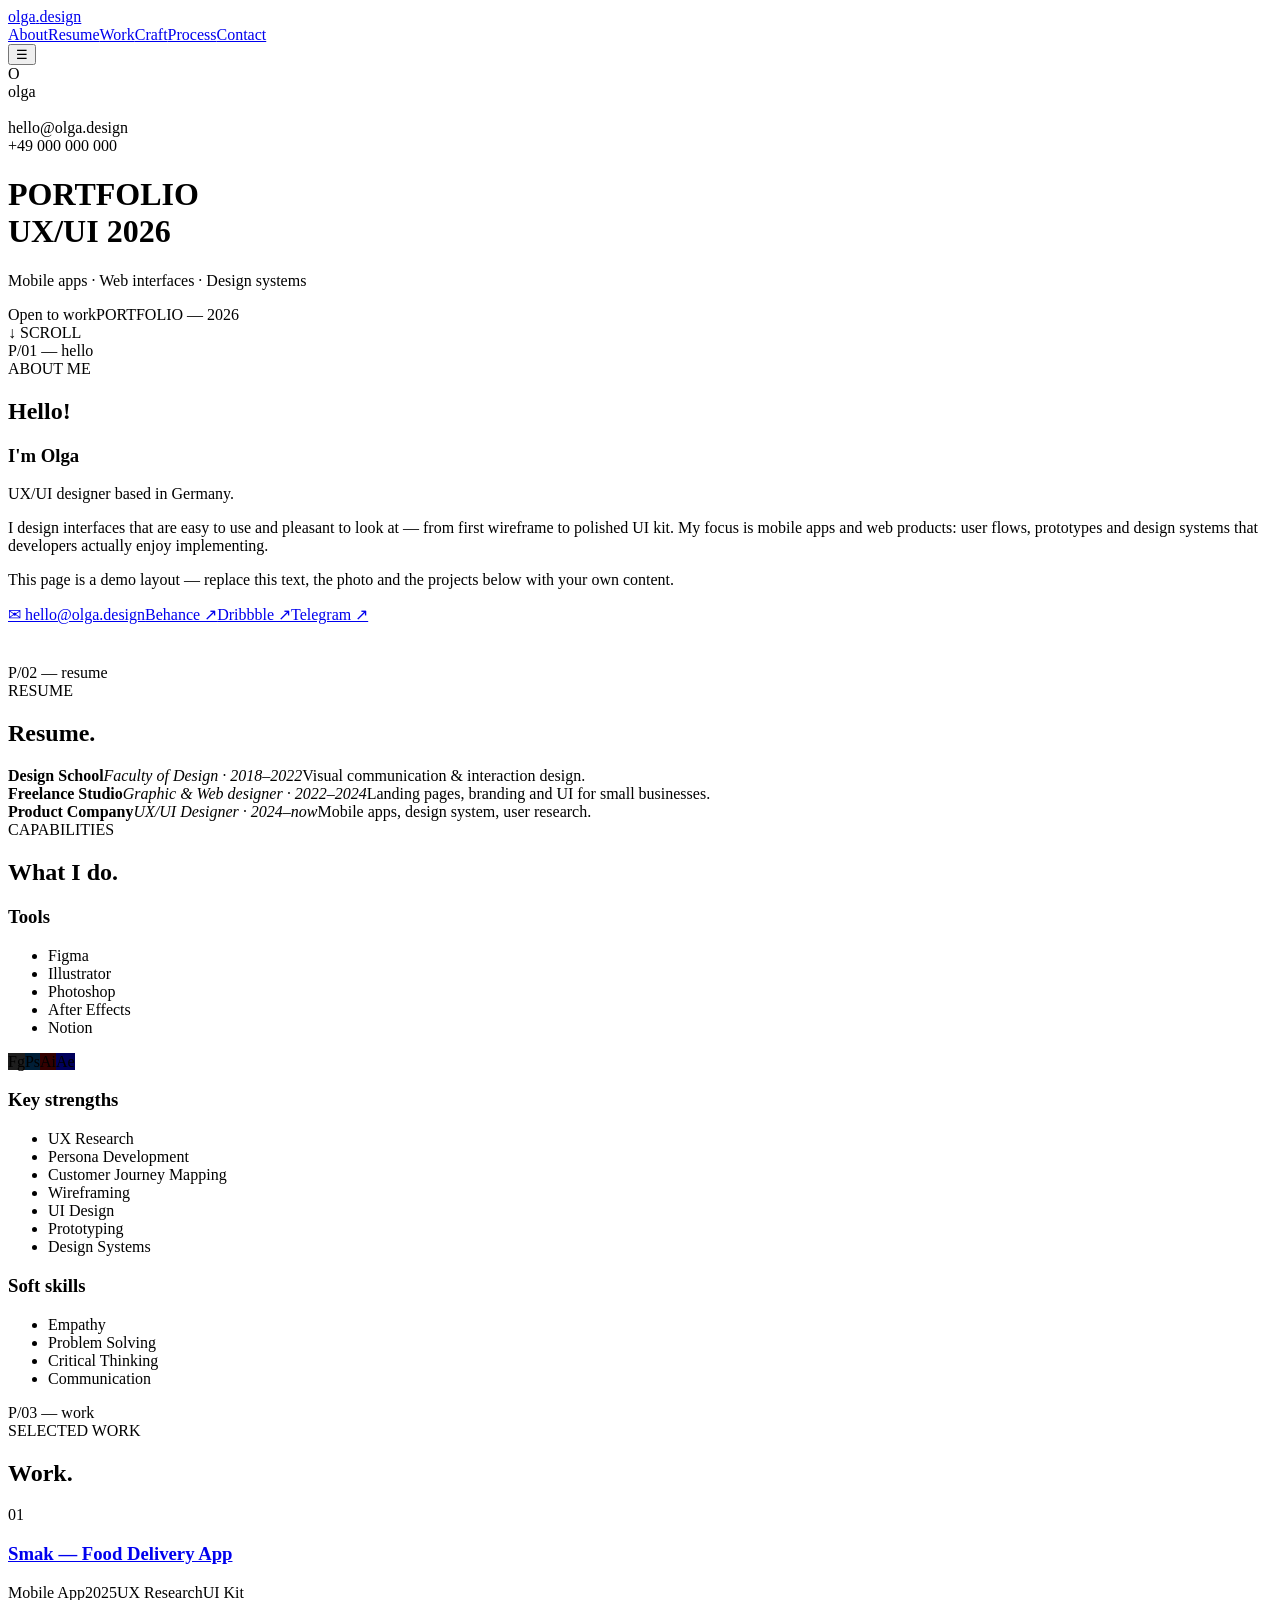
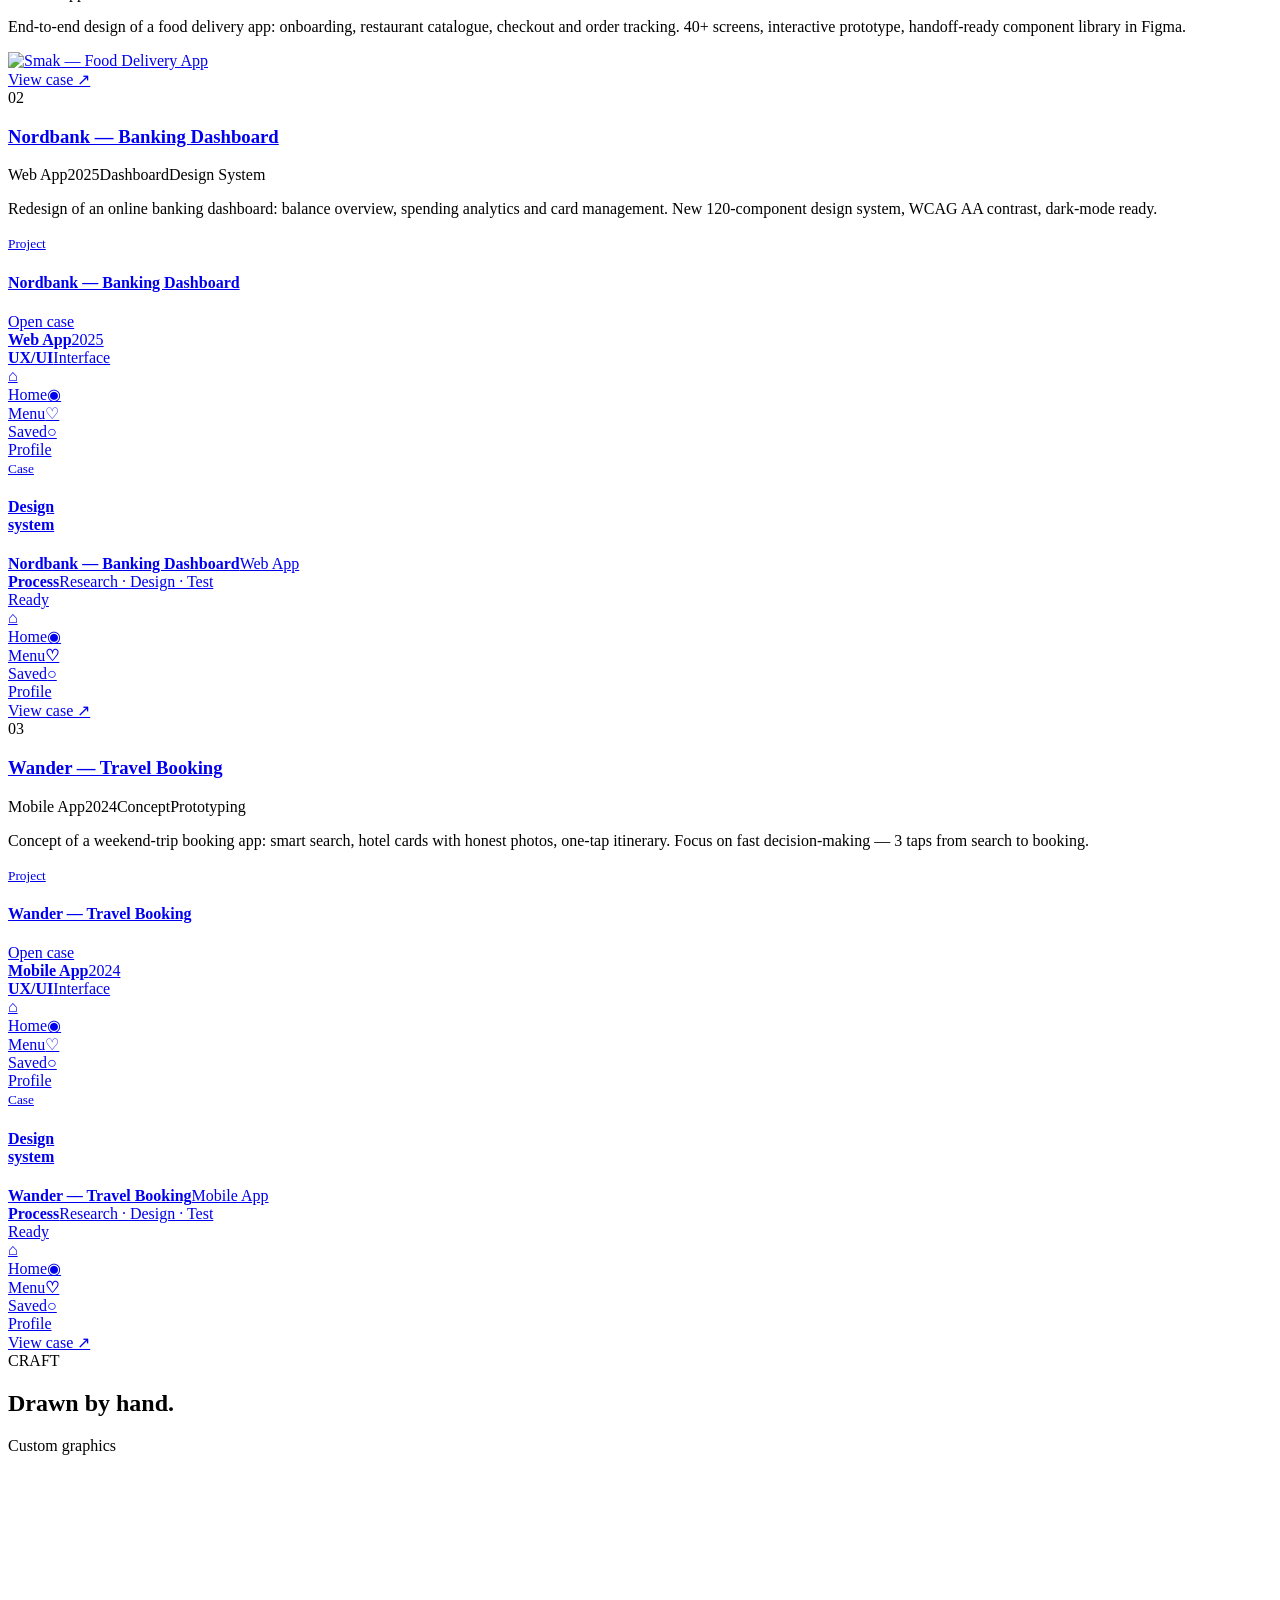
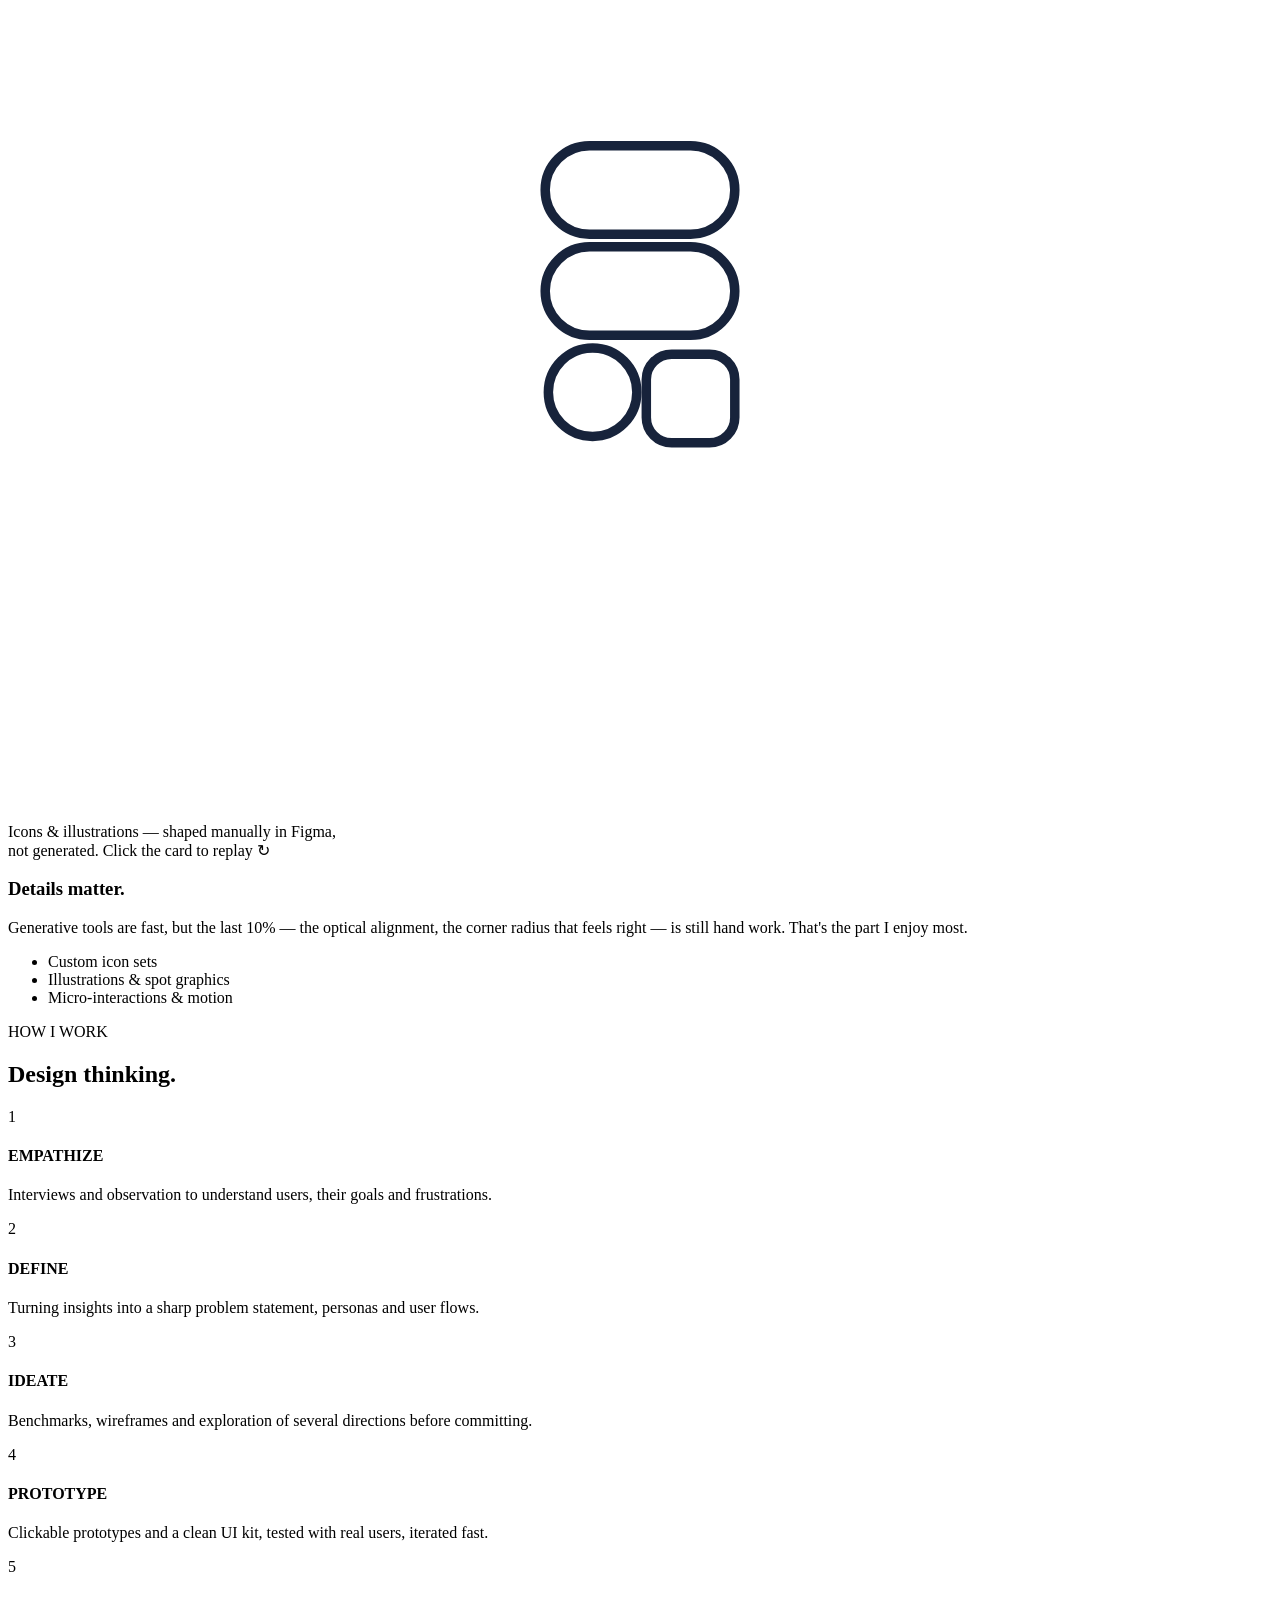
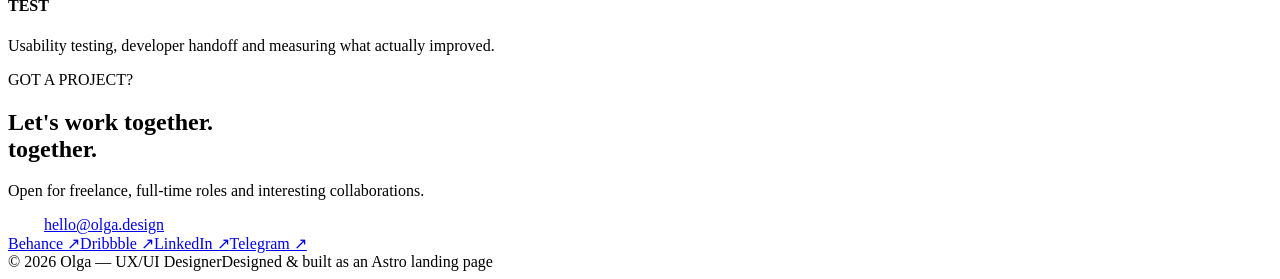
==== index.html @ 17a671c7 "deploy: stasioman/olga-www@df6e07aaca52ad2796e029fdc2f9e7764fb2469f" ====
<!DOCTYPE html><html lang="en"><head><meta charset="utf-8"><meta name="viewport" content="width=device-width, initial-scale=1.0"><meta name="description" content="Portfolio of Olga, UX/UI designer: mobile apps, web interfaces, design systems."><meta name="robots" content="noindex, nofollow"><meta name="generator" content="Astro v7.3.3"><link rel="icon" href="data:,"><link rel="preconnect" href="https://fonts.googleapis.com"><link rel="preconnect" href="https://fonts.gstatic.com" crossorigin><link href="https://fonts.googleapis.com/css2?family=Archivo:wght@500;700;800;900&family=Inter:wght@400;500;600&display=swap" rel="stylesheet"><title>Olga — UX/UI Designer · Portfolio</title><link rel="stylesheet" href="/ouu/_astro/url.ypawLwxb.css"></head><body><nav><div class="wrap"><a class="brand" href="#top">olga<span>.</span>design</a><div class="links" id="navLinks"><a class="nl" href="#hello">About</a><a class="nl" href="#resume">Resume</a><a class="nl" href="#work">Work</a><a class="nl" href="#craft">Craft</a><a class="nl" href="#process">Process</a><a class="nl btn" href="#contact">Contact</a></div><button class="burger" id="burger" aria-label="Menu">☰</button></div></nav><div class="top-stage" style="background-image: linear-gradient(102deg, rgba(9, 9, 13, 0.8) 0%, rgba(9, 9, 13, 0.55) 36%, rgba(9, 9, 13, 0.06) 64%, rgba(9, 9, 13, 0.24) 100%), linear-gradient(180deg, rgba(9, 9, 13, 0.52) 0%, rgba(9, 9, 13, 0) 26%, rgba(9, 9, 13, 0) 58%, rgba(244, 244, 245, 0.92) 96%, var(--bg) 100%), url('/ouu/uploads/Gemini_Generated_Image_52rxer52rxer52rx.jpg'); background-repeat: no-repeat; background-position: 74% 12%; background-size: cover;"><header class="cover" id="top"><div class="cover-top"><div class="who"><div class="avatar">O</div><div>olga<br><small style="color:rgba(255,255,255,.7);font-weight:400">UX/UI Designer</small></div></div><div class="mail">hello@olga.design<br>+49 000 000 000</div></div><h1>PORTFOLIO<br><span class="blue">UX/UI</span> 2026</h1><p class="sub">Mobile apps · Web interfaces · Design systems</p><div class="stage-pills rv"><span class="pill"><span class="dot"></span>Open to work</span><span class="pill dim">PORTFOLIO — 2026</span></div><div class="scroll-hint">↓ SCROLL</div></header><section id="hello"><div class="wrap ghost" data-ghost="Hello!" style="position:relative"><span class="side-tag">P/01 — hello</span><div class="kicker rv">ABOUT ME</div><h2 class="st rv">Hello!</h2><div class="hello-grid"><div class="rv"><h3>I&#39;m Olga</h3><p class="role">UX/UI designer based in Germany.</p><p class="bio">I design interfaces that are easy to use and pleasant to look at — from first wireframe to polished UI kit. My focus is mobile apps and web products: user flows, prototypes and design systems that developers actually enjoy implementing.</p><p class="bio">This page is a demo layout — replace this text, the photo and the projects below with your own content.</p><div class="chips"><a class="chip" href="mailto:hello@olga.design">✉ hello@olga.design</a><a class="chip" href="#" target="_blank" rel="noopener">Behance ↗</a><a class="chip" href="#" target="_blank" rel="noopener">Dribbble ↗</a><a class="chip" href="#" target="_blank" rel="noopener">Telegram ↗</a></div></div></div></div></section></div><section id="resume" style="padding-top:40px"><div class="wrap ghost" data-ghost="Resume." style="position:relative"><span class="side-tag">P/02 — resume</span><div class="kicker rv">RESUME</div><h2 class="st rv">Resume.</h2><div class="timeline rv"><div class="rail"></div><div class="tl-grid"><div class="tl-item"><b>Design School</b><i>Faculty of Design · 2018–2022</i><span>Visual communication &amp; interaction design.</span></div><div class="tl-item"><b>Freelance Studio</b><i>Graphic &amp; Web designer · 2022–2024</i><span>Landing pages, branding and UI for small businesses.</span></div><div class="tl-item"><b>Product Company</b><i>UX/UI Designer · 2024–now</i><span>Mobile apps, design system, user research.</span></div></div></div></div></section><section class="skills" id="skills"><div class="wrap"><div class="kicker rv">CAPABILITIES</div><h2 class="st rv">What I do.</h2><div class="sk-grid"><div class="rv"><h3>Tools</h3><ul class="tools"><li>Figma</li><li>Illustrator</li><li>Photoshop</li><li>After Effects</li><li>Notion</li></ul><div class="badges"><span class="badge" style="background:#1e1e1e">Fg</span><span class="badge" style="background:#001e36">Ps</span><span class="badge" style="background:#330000">Ai</span><span class="badge" style="background:#00005b">Ae</span></div></div><div class="rv"><h3>Key strengths</h3><ul class="ticks"><li>UX Research</li><li>Persona Development</li><li>Customer Journey Mapping</li><li>Wireframing</li><li>UI Design</li><li>Prototyping</li><li>Design Systems</li></ul></div><div class="rv"><h3>Soft skills</h3><ul class="ticks"><li>Empathy</li><li>Problem Solving</li><li>Critical Thinking</li><li>Communication</li></ul></div></div></div></section><section id="work"><div class="wrap ghost" data-ghost="Work." style="position:relative"><span class="side-tag">P/03 — work</span><div class="kicker rv">SELECTED WORK</div><h2 class="st rv">Work.</h2><article class="proj rv"><div class="proj-head"><span class="proj-num">01</span><h3><a class="proj-title-link" href="/ouu/portfolio/smak-food-delivery/">Smak — Food Delivery App</a></h3></div><div class="proj-meta"><span class="tag">Mobile App</span><span class="tag">2025</span><span class="tag">UX Research</span><span class="tag">UI Kit</span></div><p class="desc">End-to-end design of a food delivery app: onboarding, restaurant catalogue, checkout and order tracking. 40+ screens, interactive prototype, handoff-ready component library in Figma.</p><a class="proj-cover" href="/ouu/portfolio/smak-food-delivery/" aria-label="Open case study: Smak — Food Delivery App"><img src="/ouu/uploads/Gemini_Generated_Image_52rxer52rxer52rx.jpg" alt="Smak — Food Delivery App" loading="lazy"></a><div class="proj-cta"><a class="btn blue" href="/ouu/portfolio/smak-food-delivery/">View case ↗</a></div></article><article class="proj rv"><div class="proj-head"><span class="proj-num">02</span><h3><a class="proj-title-link" href="/ouu/portfolio/nordbank-banking-dashboard/">Nordbank — Banking Dashboard</a></h3></div><div class="proj-meta"><span class="tag">Web App</span><span class="tag">2025</span><span class="tag">Dashboard</span><span class="tag">Design System</span></div><p class="desc">Redesign of an online banking dashboard: balance overview, spending analytics and card management. New 120-component design system, WCAG AA contrast, dark-mode ready.</p><a class="shots s2 proj-shots" href="/ouu/portfolio/nordbank-banking-dashboard/" aria-label="Open case study: Nordbank — Banking Dashboard"><div class="phone t-green"><div class="screen"><div class="notch"></div><div class="app-hero"><small>Project</small><h4>Nordbank — Banking Dashboard</h4><div class="pill-btn">Open case</div></div><div class="app-body"><div class="row-cards"><div class="mini-card"><div class="thumb"></div><b>Web App</b><span>2025</span></div><div class="mini-card"><div class="thumb"></div><b>UX/UI</b><span>Interface</span></div></div><div class="dot-sep" style="width:80%"></div><div class="dot-sep" style="width:60%"></div></div><div class="tabbar"><span><b>⌂</b><br>Home</span><span>◉<br>Menu</span><span>♡<br>Saved</span><span>○<br>Profile</span></div></div></div><div class="phone t-green"><div class="screen"><div class="notch"></div><div class="app-hero"><small>Case</small><h4>Design<br>system</h4></div><div class="app-body"><div class="mini-card"><b>Nordbank — Banking Dashboard</b><span>Web App</span></div><div class="mini-card"><b>Process</b><span>Research · Design · Test</span></div><div class="dot-sep" style="width:70%"></div><div class="pill-btn">Ready</div></div><div class="tabbar"><span>⌂<br>Home</span><span>◉<br>Menu</span><span><b>♡</b><br>Saved</span><span>○<br>Profile</span></div></div></div></a><div class="proj-cta"><a class="btn blue" href="/ouu/portfolio/nordbank-banking-dashboard/">View case ↗</a></div></article><article class="proj rv"><div class="proj-head"><span class="proj-num">03</span><h3><a class="proj-title-link" href="/ouu/portfolio/wander-travel-booking/">Wander — Travel Booking</a></h3></div><div class="proj-meta"><span class="tag">Mobile App</span><span class="tag">2024</span><span class="tag">Concept</span><span class="tag">Prototyping</span></div><p class="desc">Concept of a weekend-trip booking app: smart search, hotel cards with honest photos, one-tap itinerary. Focus on fast decision-making — 3 taps from search to booking.</p><a class="shots s2 proj-shots" href="/ouu/portfolio/wander-travel-booking/" aria-label="Open case study: Wander — Travel Booking"><div class="phone t-green"><div class="screen"><div class="notch"></div><div class="app-hero"><small>Project</small><h4>Wander — Travel Booking</h4><div class="pill-btn">Open case</div></div><div class="app-body"><div class="row-cards"><div class="mini-card"><div class="thumb"></div><b>Mobile App</b><span>2024</span></div><div class="mini-card"><div class="thumb"></div><b>UX/UI</b><span>Interface</span></div></div><div class="dot-sep" style="width:80%"></div><div class="dot-sep" style="width:60%"></div></div><div class="tabbar"><span><b>⌂</b><br>Home</span><span>◉<br>Menu</span><span>♡<br>Saved</span><span>○<br>Profile</span></div></div></div><div class="phone t-green"><div class="screen"><div class="notch"></div><div class="app-hero"><small>Case</small><h4>Design<br>system</h4></div><div class="app-body"><div class="mini-card"><b>Wander — Travel Booking</b><span>Mobile App</span></div><div class="mini-card"><b>Process</b><span>Research · Design · Test</span></div><div class="dot-sep" style="width:70%"></div><div class="pill-btn">Ready</div></div><div class="tabbar"><span>⌂<br>Home</span><span>◉<br>Menu</span><span><b>♡</b><br>Saved</span><span>○<br>Profile</span></div></div></div></a><div class="proj-cta"><a class="btn blue" href="/ouu/portfolio/wander-travel-booking/">View case ↗</a></div></article></div></section><section class="craft" id="craft"><div class="wrap"><div class="kicker rv">CRAFT</div><h2 class="st rv">Drawn by hand.</h2><div class="craft-grid"><div class="g-card rv"><div class="g-title">Custom graphics</div><svg id="figScene" viewBox="0 0 400 300" role="img" aria-label="Cursor selecting vector artwork, Figma style"><g id="figMark" stroke="#17233b" stroke-width="3" fill="#ffffff"><rect x="170" y="92" width="60" height="28" rx="14"></rect><rect x="170" y="124" width="60" height="28" rx="14"></rect><circle cx="185" cy="170" r="14"></circle><rect x="202" y="158" width="28" height="28" rx="8"></rect></g><g id="boxOuter" opacity="0"><rect class="sel" x="104" y="36" width="192" height="218" fill="none" stroke="#17233b" stroke-width="2"></rect><g class="handles" fill="#17233b"></g></g><g id="boxInner" opacity="0"><rect class="sel" x="156" y="78" width="88" height="122" fill="none" stroke="#17233b" stroke-width="2"></rect><g class="handles" fill="#17233b"></g></g><g id="figCursor" opacity="0"><polygon points="0,0 0,26 7,20 10,27 13,25.6 10,18.8 16,18.8" fill="#141414" stroke="#ffffff" stroke-width="1.5"></polygon></g></svg><p class="g-cap">Icons &amp; illustrations — shaped manually in Figma,<br>not generated. <span style="color:var(--blue)">Click the card to replay ↻</span></p></div><div class="craft-copy rv"><h3>Details matter.</h3><p>Generative tools are fast, but the last 10% — the optical alignment, the corner radius that feels right — is still hand work. That&#39;s the part I enjoy most.</p><ul class="ticks"><li>Custom icon sets</li><li>Illustrations &amp; spot graphics</li><li>Micro-interactions &amp; motion</li></ul></div></div></div></section><section class="process" id="process"><div class="wrap"><div class="kicker rv">HOW I WORK</div><h2 class="st rv">Design thinking.</h2><div class="steps"><div class="step hot rv"><div class="n">1</div><h4>EMPATHIZE</h4><p>Interviews and observation to understand users, their goals and frustrations.</p></div><div class="step rv"><div class="n">2</div><h4>DEFINE</h4><p>Turning insights into a sharp problem statement, personas and user flows.</p></div><div class="step rv"><div class="n">3</div><h4>IDEATE</h4><p>Benchmarks, wireframes and exploration of several directions before committing.</p></div><div class="step rv"><div class="n">4</div><h4>PROTOTYPE</h4><p>Clickable prototypes and a clean UI kit, tested with real users, iterated fast.</p></div><div class="step rv"><div class="n">5</div><h4>TEST</h4><p>Usability testing, developer handoff and measuring what actually improved.</p></div></div></div></section><section class="contact" id="contact"><div class="wrap"><div class="kicker rv">GOT A PROJECT?</div><h2 class="rv">Let&#39;s work together.<br><span>together.</span></h2><p class="rv">Open for freelance, full-time roles and interesting collaborations.</p><a class="btn blue rv" href="mailto:hello@olga.design" style="font-size:16px;padding:15px 36px">hello@olga.design</a><div class="socials rv"><a class="chip" href="#" target="_blank" rel="noopener">Behance ↗</a><a class="chip" href="#" target="_blank" rel="noopener">Dribbble ↗</a><a class="chip" href="#" target="_blank" rel="noopener">LinkedIn ↗</a><a class="chip" href="#" target="_blank" rel="noopener">Telegram ↗</a></div></div></section><footer><div class="wrap"><span>© <span id="year">2026</span> Olga — UX/UI Designer</span><span>Designed &amp; built as an Astro landing page</span></div></footer><script type="module" src="/ouu/_astro/index.astro_astro_type_script_index_0_lang.BW1-E_Vm.js"></script></body></html>
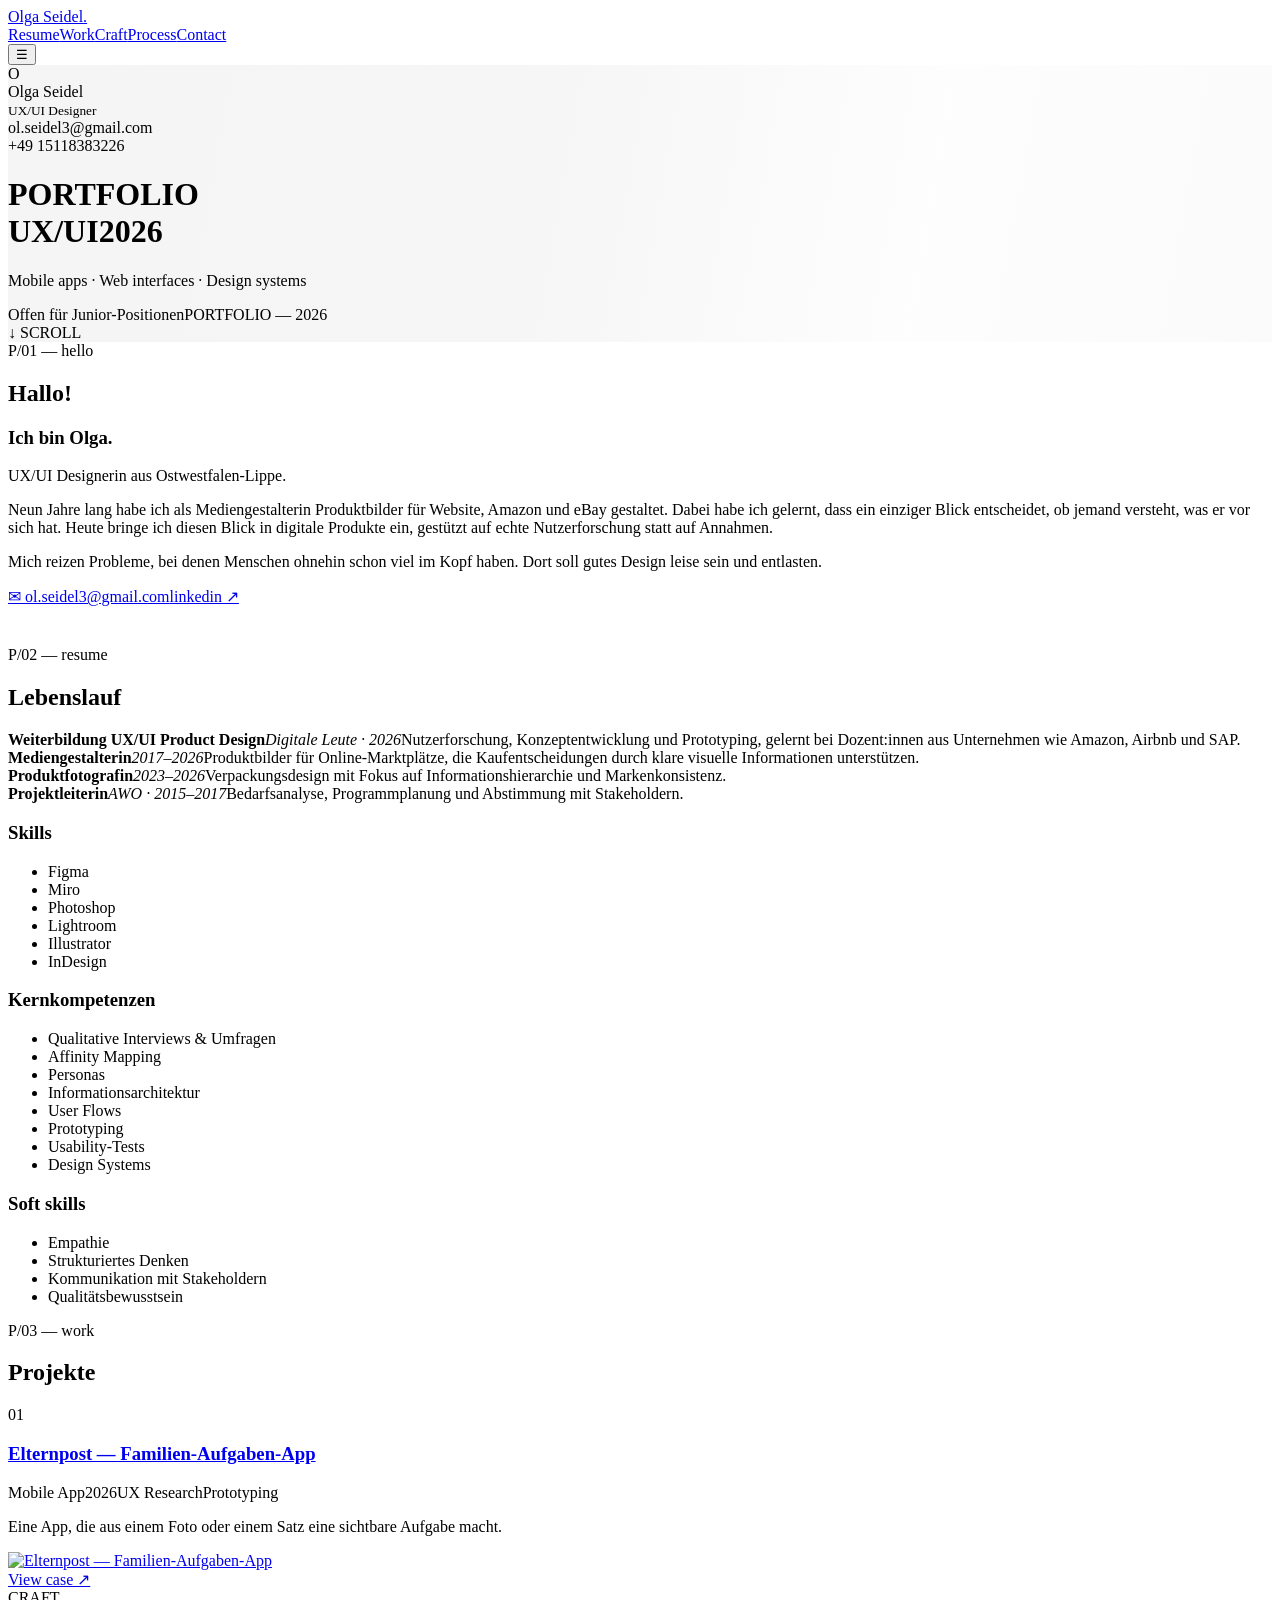
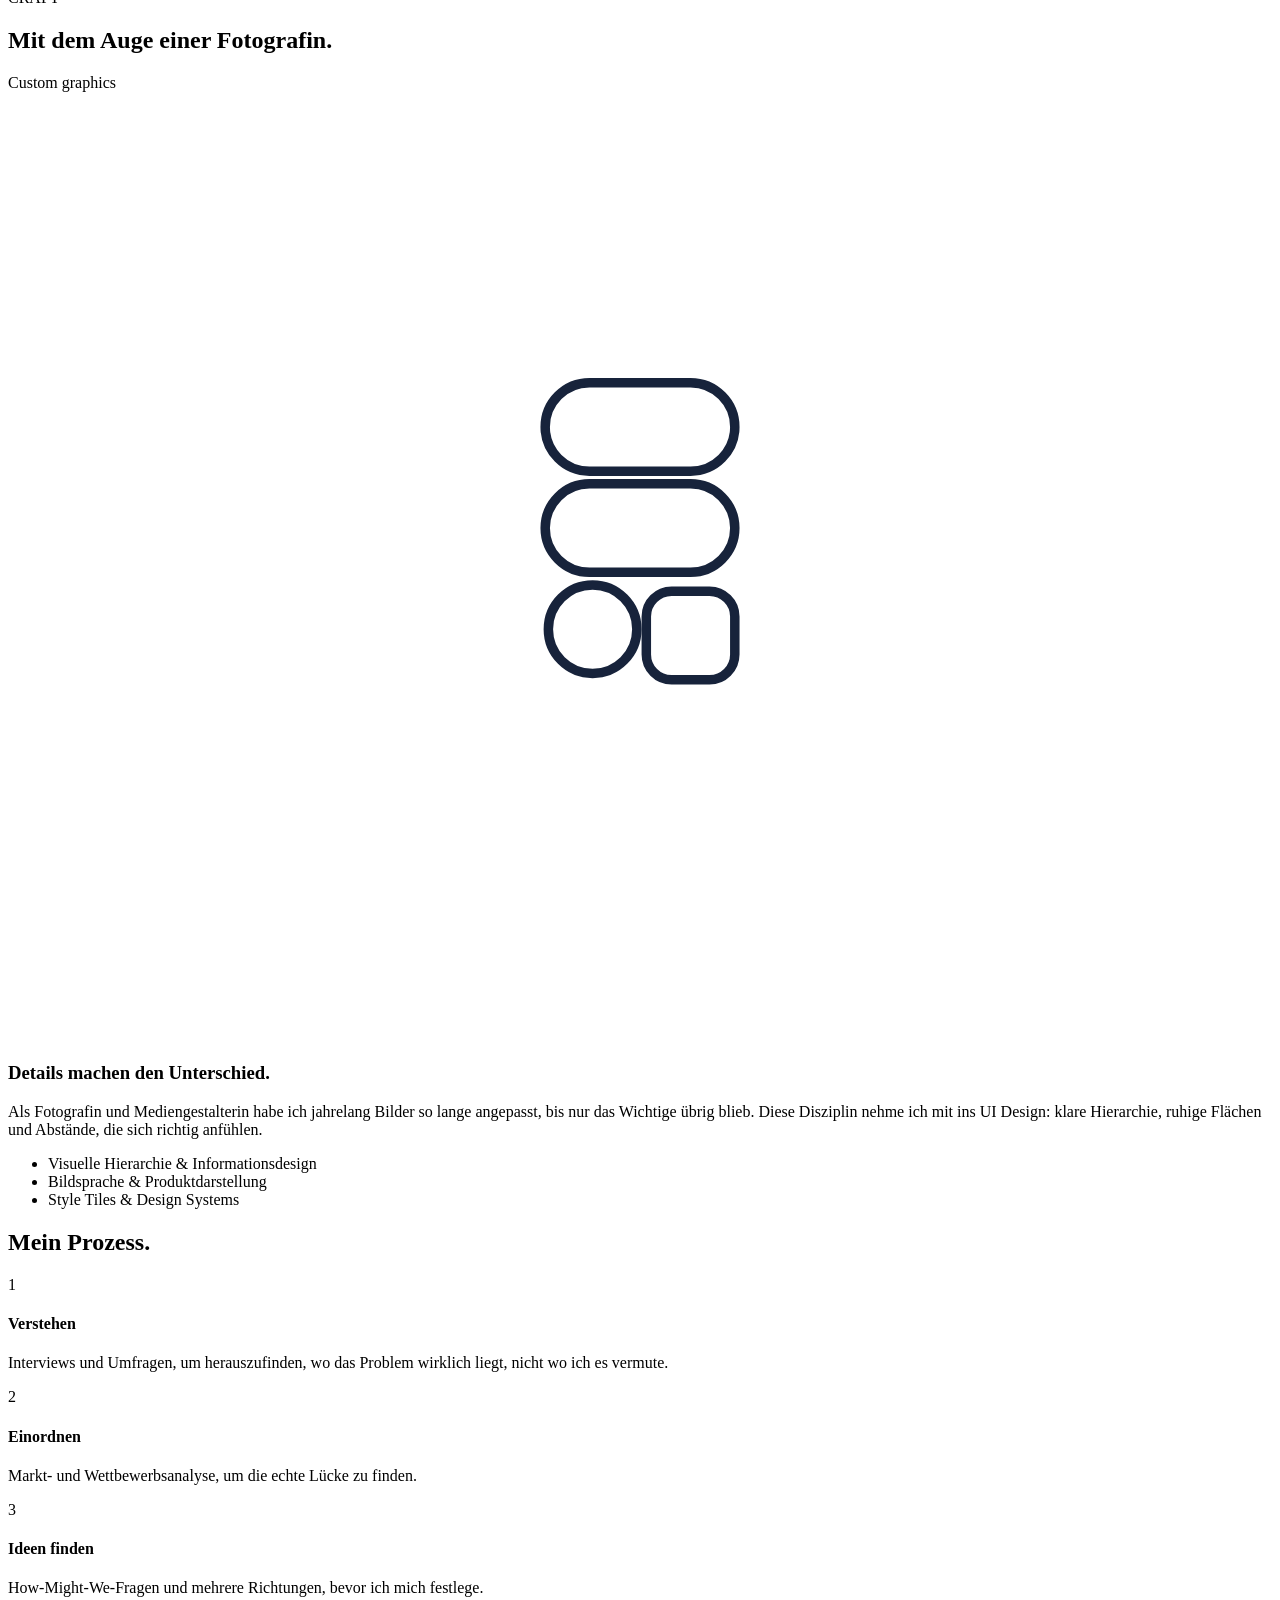
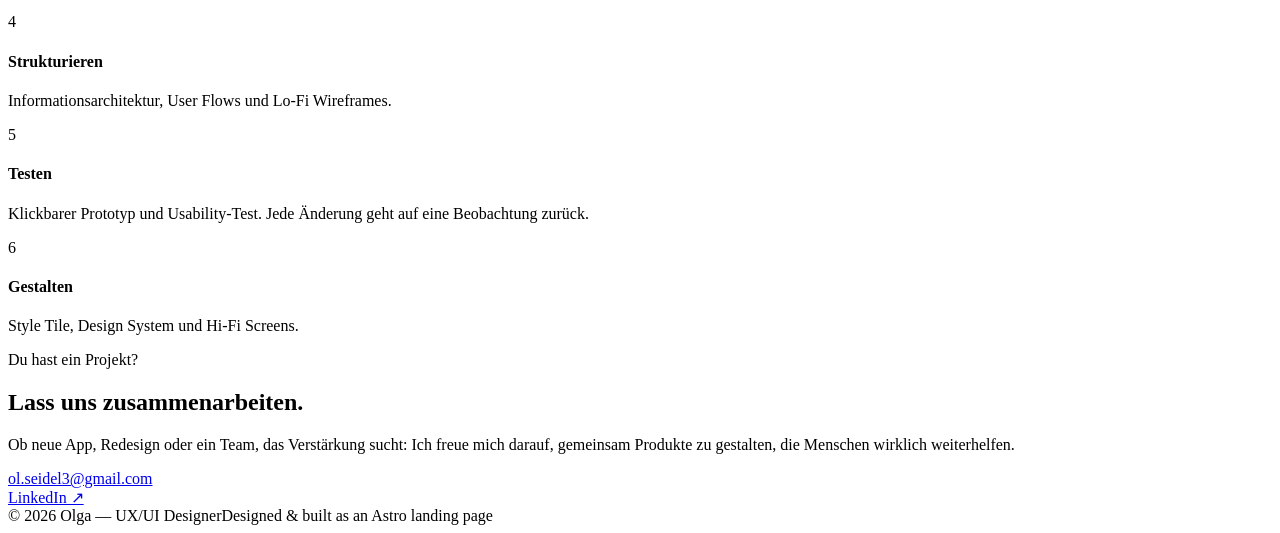
==== commit 9366f3a7: "deploy: stasioman/olga-www@5f58d9600990ba6d20cb250c7283a64f3c21569c" ====
--- a/index.html
+++ b/index.html
@@ -1 +1 @@
-<!DOCTYPE html><html lang="en"><head><meta charset="utf-8"><meta name="viewport" content="width=device-width, initial-scale=1.0"><meta name="description" content="Portfolio of Olga, UX/UI designer: mobile apps, web interfaces, design systems."><meta name="robots" content="noindex, nofollow"><meta name="generator" content="Astro v7.3.3"><link rel="icon" href="data:,"><link rel="preconnect" href="https://fonts.googleapis.com"><link rel="preconnect" href="https://fonts.gstatic.com" crossorigin><link href="https://fonts.googleapis.com/css2?family=Archivo:wght@500;700;800;900&family=Inter:wght@400;500;600&display=swap" rel="stylesheet"><title>Olga — UX/UI Designer · Portfolio</title><link rel="stylesheet" href="/ouu/_astro/url.ypawLwxb.css"></head><body><nav><div class="wrap"><a class="brand" href="#top">olga<span>.</span>design</a><div class="links" id="navLinks"><a class="nl" href="#hello">About</a><a class="nl" href="#resume">Resume</a><a class="nl" href="#work">Work</a><a class="nl" href="#craft">Craft</a><a class="nl" href="#process">Process</a><a class="nl btn" href="#contact">Contact</a></div><button class="burger" id="burger" aria-label="Menu">☰</button></div></nav><div class="top-stage" style="background-image: linear-gradient(102deg, rgba(9, 9, 13, 0.8) 0%, rgba(9, 9, 13, 0.55) 36%, rgba(9, 9, 13, 0.06) 64%, rgba(9, 9, 13, 0.24) 100%), linear-gradient(180deg, rgba(9, 9, 13, 0.52) 0%, rgba(9, 9, 13, 0) 26%, rgba(9, 9, 13, 0) 58%, rgba(244, 244, 245, 0.92) 96%, var(--bg) 100%), url('/ouu/uploads/Gemini_Generated_Image_52rxer52rxer52rx.jpg'); background-repeat: no-repeat; background-position: 74% 12%; background-size: cover;"><header class="cover" id="top"><div class="cover-top"><div class="who"><div class="avatar">O</div><div>olga<br><small style="color:rgba(255,255,255,.7);font-weight:400">UX/UI Designer</small></div></div><div class="mail">hello@olga.design<br>+49 000 000 000</div></div><h1>PORTFOLIO<br><span class="blue">UX/UI</span> 2026</h1><p class="sub">Mobile apps · Web interfaces · Design systems</p><div class="stage-pills rv"><span class="pill"><span class="dot"></span>Open to work</span><span class="pill dim">PORTFOLIO — 2026</span></div><div class="scroll-hint">↓ SCROLL</div></header><section id="hello"><div class="wrap ghost" data-ghost="Hello!" style="position:relative"><span class="side-tag">P/01 — hello</span><div class="kicker rv">ABOUT ME</div><h2 class="st rv">Hello!</h2><div class="hello-grid"><div class="rv"><h3>I&#39;m Olga</h3><p class="role">UX/UI designer based in Germany.</p><p class="bio">I design interfaces that are easy to use and pleasant to look at — from first wireframe to polished UI kit. My focus is mobile apps and web products: user flows, prototypes and design systems that developers actually enjoy implementing.</p><p class="bio">This page is a demo layout — replace this text, the photo and the projects below with your own content.</p><div class="chips"><a class="chip" href="mailto:hello@olga.design">✉ hello@olga.design</a><a class="chip" href="#" target="_blank" rel="noopener">Behance ↗</a><a class="chip" href="#" target="_blank" rel="noopener">Dribbble ↗</a><a class="chip" href="#" target="_blank" rel="noopener">Telegram ↗</a></div></div></div></div></section></div><section id="resume" style="padding-top:40px"><div class="wrap ghost" data-ghost="Resume." style="position:relative"><span class="side-tag">P/02 — resume</span><div class="kicker rv">RESUME</div><h2 class="st rv">Resume.</h2><div class="timeline rv"><div class="rail"></div><div class="tl-grid"><div class="tl-item"><b>Design School</b><i>Faculty of Design · 2018–2022</i><span>Visual communication &amp; interaction design.</span></div><div class="tl-item"><b>Freelance Studio</b><i>Graphic &amp; Web designer · 2022–2024</i><span>Landing pages, branding and UI for small businesses.</span></div><div class="tl-item"><b>Product Company</b><i>UX/UI Designer · 2024–now</i><span>Mobile apps, design system, user research.</span></div></div></div></div></section><section class="skills" id="skills"><div class="wrap"><div class="kicker rv">CAPABILITIES</div><h2 class="st rv">What I do.</h2><div class="sk-grid"><div class="rv"><h3>Tools</h3><ul class="tools"><li>Figma</li><li>Illustrator</li><li>Photoshop</li><li>After Effects</li><li>Notion</li></ul><div class="badges"><span class="badge" style="background:#1e1e1e">Fg</span><span class="badge" style="background:#001e36">Ps</span><span class="badge" style="background:#330000">Ai</span><span class="badge" style="background:#00005b">Ae</span></div></div><div class="rv"><h3>Key strengths</h3><ul class="ticks"><li>UX Research</li><li>Persona Development</li><li>Customer Journey Mapping</li><li>Wireframing</li><li>UI Design</li><li>Prototyping</li><li>Design Systems</li></ul></div><div class="rv"><h3>Soft skills</h3><ul class="ticks"><li>Empathy</li><li>Problem Solving</li><li>Critical Thinking</li><li>Communication</li></ul></div></div></div></section><section id="work"><div class="wrap ghost" data-ghost="Work." style="position:relative"><span class="side-tag">P/03 — work</span><div class="kicker rv">SELECTED WORK</div><h2 class="st rv">Work.</h2><article class="proj rv"><div class="proj-head"><span class="proj-num">01</span><h3><a class="proj-title-link" href="/ouu/portfolio/smak-food-delivery/">Smak — Food Delivery App</a></h3></div><div class="proj-meta"><span class="tag">Mobile App</span><span class="tag">2025</span><span class="tag">UX Research</span><span class="tag">UI Kit</span></div><p class="desc">End-to-end design of a food delivery app: onboarding, restaurant catalogue, checkout and order tracking. 40+ screens, interactive prototype, handoff-ready component library in Figma.</p><a class="proj-cover" href="/ouu/portfolio/smak-food-delivery/" aria-label="Open case study: Smak — Food Delivery App"><img src="/ouu/uploads/Gemini_Generated_Image_52rxer52rxer52rx.jpg" alt="Smak — Food Delivery App" loading="lazy"></a><div class="proj-cta"><a class="btn blue" href="/ouu/portfolio/smak-food-delivery/">View case ↗</a></div></article><article class="proj rv"><div class="proj-head"><span class="proj-num">02</span><h3><a class="proj-title-link" href="/ouu/portfolio/nordbank-banking-dashboard/">Nordbank — Banking Dashboard</a></h3></div><div class="proj-meta"><span class="tag">Web App</span><span class="tag">2025</span><span class="tag">Dashboard</span><span class="tag">Design System</span></div><p class="desc">Redesign of an online banking dashboard: balance overview, spending analytics and card management. New 120-component design system, WCAG AA contrast, dark-mode ready.</p><a class="shots s2 proj-shots" href="/ouu/portfolio/nordbank-banking-dashboard/" aria-label="Open case study: Nordbank — Banking Dashboard"><div class="phone t-green"><div class="screen"><div class="notch"></div><div class="app-hero"><small>Project</small><h4>Nordbank — Banking Dashboard</h4><div class="pill-btn">Open case</div></div><div class="app-body"><div class="row-cards"><div class="mini-card"><div class="thumb"></div><b>Web App</b><span>2025</span></div><div class="mini-card"><div class="thumb"></div><b>UX/UI</b><span>Interface</span></div></div><div class="dot-sep" style="width:80%"></div><div class="dot-sep" style="width:60%"></div></div><div class="tabbar"><span><b>⌂</b><br>Home</span><span>◉<br>Menu</span><span>♡<br>Saved</span><span>○<br>Profile</span></div></div></div><div class="phone t-green"><div class="screen"><div class="notch"></div><div class="app-hero"><small>Case</small><h4>Design<br>system</h4></div><div class="app-body"><div class="mini-card"><b>Nordbank — Banking Dashboard</b><span>Web App</span></div><div class="mini-card"><b>Process</b><span>Research · Design · Test</span></div><div class="dot-sep" style="width:70%"></div><div class="pill-btn">Ready</div></div><div class="tabbar"><span>⌂<br>Home</span><span>◉<br>Menu</span><span><b>♡</b><br>Saved</span><span>○<br>Profile</span></div></div></div></a><div class="proj-cta"><a class="btn blue" href="/ouu/portfolio/nordbank-banking-dashboard/">View case ↗</a></div></article><article class="proj rv"><div class="proj-head"><span class="proj-num">03</span><h3><a class="proj-title-link" href="/ouu/portfolio/wander-travel-booking/">Wander — Travel Booking</a></h3></div><div class="proj-meta"><span class="tag">Mobile App</span><span class="tag">2024</span><span class="tag">Concept</span><span class="tag">Prototyping</span></div><p class="desc">Concept of a weekend-trip booking app: smart search, hotel cards with honest photos, one-tap itinerary. Focus on fast decision-making — 3 taps from search to booking.</p><a class="shots s2 proj-shots" href="/ouu/portfolio/wander-travel-booking/" aria-label="Open case study: Wander — Travel Booking"><div class="phone t-green"><div class="screen"><div class="notch"></div><div class="app-hero"><small>Project</small><h4>Wander — Travel Booking</h4><div class="pill-btn">Open case</div></div><div class="app-body"><div class="row-cards"><div class="mini-card"><div class="thumb"></div><b>Mobile App</b><span>2024</span></div><div class="mini-card"><div class="thumb"></div><b>UX/UI</b><span>Interface</span></div></div><div class="dot-sep" style="width:80%"></div><div class="dot-sep" style="width:60%"></div></div><div class="tabbar"><span><b>⌂</b><br>Home</span><span>◉<br>Menu</span><span>♡<br>Saved</span><span>○<br>Profile</span></div></div></div><div class="phone t-green"><div class="screen"><div class="notch"></div><div class="app-hero"><small>Case</small><h4>Design<br>system</h4></div><div class="app-body"><div class="mini-card"><b>Wander — Travel Booking</b><span>Mobile App</span></div><div class="mini-card"><b>Process</b><span>Research · Design · Test</span></div><div class="dot-sep" style="width:70%"></div><div class="pill-btn">Ready</div></div><div class="tabbar"><span>⌂<br>Home</span><span>◉<br>Menu</span><span><b>♡</b><br>Saved</span><span>○<br>Profile</span></div></div></div></a><div class="proj-cta"><a class="btn blue" href="/ouu/portfolio/wander-travel-booking/">View case ↗</a></div></article></div></section><section class="craft" id="craft"><div class="wrap"><div class="kicker rv">CRAFT</div><h2 class="st rv">Drawn by hand.</h2><div class="craft-grid"><div class="g-card rv"><div class="g-title">Custom graphics</div><svg id="figScene" viewBox="0 0 400 300" role="img" aria-label="Cursor selecting vector artwork, Figma style"><g id="figMark" stroke="#17233b" stroke-width="3" fill="#ffffff"><rect x="170" y="92" width="60" height="28" rx="14"></rect><rect x="170" y="124" width="60" height="28" rx="14"></rect><circle cx="185" cy="170" r="14"></circle><rect x="202" y="158" width="28" height="28" rx="8"></rect></g><g id="boxOuter" opacity="0"><rect class="sel" x="104" y="36" width="192" height="218" fill="none" stroke="#17233b" stroke-width="2"></rect><g class="handles" fill="#17233b"></g></g><g id="boxInner" opacity="0"><rect class="sel" x="156" y="78" width="88" height="122" fill="none" stroke="#17233b" stroke-width="2"></rect><g class="handles" fill="#17233b"></g></g><g id="figCursor" opacity="0"><polygon points="0,0 0,26 7,20 10,27 13,25.6 10,18.8 16,18.8" fill="#141414" stroke="#ffffff" stroke-width="1.5"></polygon></g></svg><p class="g-cap">Icons &amp; illustrations — shaped manually in Figma,<br>not generated. <span style="color:var(--blue)">Click the card to replay ↻</span></p></div><div class="craft-copy rv"><h3>Details matter.</h3><p>Generative tools are fast, but the last 10% — the optical alignment, the corner radius that feels right — is still hand work. That&#39;s the part I enjoy most.</p><ul class="ticks"><li>Custom icon sets</li><li>Illustrations &amp; spot graphics</li><li>Micro-interactions &amp; motion</li></ul></div></div></div></section><section class="process" id="process"><div class="wrap"><div class="kicker rv">HOW I WORK</div><h2 class="st rv">Design thinking.</h2><div class="steps"><div class="step hot rv"><div class="n">1</div><h4>EMPATHIZE</h4><p>Interviews and observation to understand users, their goals and frustrations.</p></div><div class="step rv"><div class="n">2</div><h4>DEFINE</h4><p>Turning insights into a sharp problem statement, personas and user flows.</p></div><div class="step rv"><div class="n">3</div><h4>IDEATE</h4><p>Benchmarks, wireframes and exploration of several directions before committing.</p></div><div class="step rv"><div class="n">4</div><h4>PROTOTYPE</h4><p>Clickable prototypes and a clean UI kit, tested with real users, iterated fast.</p></div><div class="step rv"><div class="n">5</div><h4>TEST</h4><p>Usability testing, developer handoff and measuring what actually improved.</p></div></div></div></section><section class="contact" id="contact"><div class="wrap"><div class="kicker rv">GOT A PROJECT?</div><h2 class="rv">Let&#39;s work together.<br><span>together.</span></h2><p class="rv">Open for freelance, full-time roles and interesting collaborations.</p><a class="btn blue rv" href="mailto:hello@olga.design" style="font-size:16px;padding:15px 36px">hello@olga.design</a><div class="socials rv"><a class="chip" href="#" target="_blank" rel="noopener">Behance ↗</a><a class="chip" href="#" target="_blank" rel="noopener">Dribbble ↗</a><a class="chip" href="#" target="_blank" rel="noopener">LinkedIn ↗</a><a class="chip" href="#" target="_blank" rel="noopener">Telegram ↗</a></div></div></section><footer><div class="wrap"><span>© <span id="year">2026</span> Olga — UX/UI Designer</span><span>Designed &amp; built as an Astro landing page</span></div></footer><script type="module" src="/ouu/_astro/index.astro_astro_type_script_index_0_lang.BW1-E_Vm.js"></script></body></html>+<!DOCTYPE html><html lang="en"><head><meta charset="utf-8"><meta name="viewport" content="width=device-width, initial-scale=1.0"><meta name="description" content="Portfolio of Olga Seidel, UX/UI designer: Mobile Apps · UX Research · Visuelles Design"><meta name="robots" content="noindex, nofollow"><meta name="generator" content="Astro v7.3.3"><link rel="icon" href="data:,"><link rel="preconnect" href="https://fonts.googleapis.com"><link rel="preconnect" href="https://fonts.gstatic.com" crossorigin><link href="https://fonts.googleapis.com/css2?family=Plus+Jakarta+Sans:wght@400;500;600;700;800&family=Archivo:wght@500;700;800;900&family=Inter:wght@400;500;600;700&display=swap" rel="stylesheet"><title>Olga Seidel — UX/UI Designer · Portfolio</title><link rel="stylesheet" href="/ouu/_astro/url.Fp8bKNOd.css"></head><body><nav><div class="wrap"><a class="brand" href="#top">Olga Seidel<span>.</span></a><div class="links" id="navLinks"><a class="nl" href="#resume">Resume</a><a class="nl" href="#work">Work</a><a class="nl" href="#craft">Craft</a><a class="nl" href="#process">Process</a><a class="nl btn" href="#contact">Contact</a></div><button class="burger" id="burger" aria-label="Menu">☰</button></div></nav><header class="cover" id="top" style="background-image: linear-gradient(100deg, rgba(244, 244, 245, 0.94) 0%, rgba(244, 244, 245, 0.82) 42%, rgba(244, 244, 245, 0.15) 72%, rgba(244, 244, 245, 0.4) 100%), url('/ouu/uploads/Frame 21472367202.png'); background-repeat: no-repeat; background-position: 74% 12%; background-size: cover;"><div class="cover-top"><div class="who"><div class="avatar">O</div><div>Olga Seidel<br><small style="color:var(--muted);font-weight:400">UX/UI Designer</small></div></div><div class="mail">ol.seidel3@gmail.com<br>+49 15118383226</div></div><h1>PORTFOLIO<br><span class="blue">UX/UI</span>2026</h1><p class="sub">Mobile apps · Web interfaces · Design systems</p><div class="stage-pills rv"><span class="pill"><span class="dot"></span>Offen für Junior-Positionen</span><span class="pill dim">PORTFOLIO — 2026</span></div><div class="scroll-hint">↓ SCROLL</div></header><section id="hello"><div class="wrap" style="position:relative"><span class="side-tag">P/01 — hello</span><h2 class="st rv">Hallo!</h2><div class="hello-grid"><div class="rv"><h3>Ich bin Olga.</h3><p class="role">UX/UI Designerin aus Ostwestfalen-Lippe.</p><p class="bio">Neun Jahre lang habe ich als Mediengestalterin Produktbilder für Website, Amazon und eBay gestaltet. Dabei habe ich gelernt, dass ein einziger Blick entscheidet, ob jemand versteht, was er vor sich hat. Heute bringe ich diesen Blick in digitale Produkte ein, gestützt auf echte Nutzerforschung statt auf Annahmen.</p><p class="bio">Mich reizen Probleme, bei denen Menschen ohnehin schon viel im Kopf haben. Dort soll gutes Design leise sein und entlasten.</p><div class="chips"><a class="chip" href="mailto:ol.seidel3@gmail.com">✉ ol.seidel3@gmail.com</a><a class="chip" href="https://www.linkedin.com/in/olga-seidel-aa08b7339/" target="_blank" rel="noopener">linkedin ↗</a></div></div></div></div></section><section id="resume" style="padding-top:40px"><div class="wrap" style="position:relative"><span class="side-tag">P/02 — resume</span><h2 class="st rv">Lebenslauf</h2><div class="timeline rv"><div class="rail"></div><div class="tl-grid"><div class="tl-item"><b>Weiterbildung UX/UI Product Design</b><i>Digitale Leute · 2026</i><span>Nutzerforschung, Konzeptentwicklung und Prototyping, gelernt bei Dozent:innen aus Unternehmen wie Amazon, Airbnb und SAP.</span></div><div class="tl-item"><b>Mediengestalterin</b><i>2017–2026</i><span>Produktbilder für Online-Marktplätze, die Kaufentscheidungen durch klare visuelle Informationen unterstützen.</span></div><div class="tl-item"><b>Produktfotografin</b><i>2023–2026</i><span>Verpackungsdesign mit Fokus auf Informationshierarchie und Markenkonsistenz.</span></div><div class="tl-item"><b>Projektleiterin</b><i>AWO · 2015–2017</i><span>Bedarfsanalyse, Programmplanung und Abstimmung mit Stakeholdern.</span></div></div></div></div></section><section class="skills" id="skills"><div class="wrap"><div class="sk-grid"><div class="rv"><h3>Skills</h3><ul class="ticks"><li>Figma</li><li>Miro</li><li>Photoshop</li><li>Lightroom</li><li>Illustrator</li><li>InDesign</li></ul></div><div class="rv"><h3>Kernkompetenzen</h3><ul class="ticks"><li>Qualitative Interviews &amp; Umfragen</li><li>Affinity Mapping</li><li>Personas</li><li>Informationsarchitektur</li><li>User Flows</li><li>Prototyping</li><li>Usability-Tests</li><li>Design Systems</li></ul></div><div class="rv"><h3>Soft skills</h3><ul class="ticks"><li>Empathie</li><li>Strukturiertes Denken</li><li>Kommunikation mit Stakeholdern</li><li>Qualitätsbewusstsein</li></ul></div></div></div></section><section id="work"><div class="wrap" style="position:relative"><span class="side-tag">P/03 — work</span><h2 class="st rv">Projekte</h2><article class="proj rv"><div class="proj-head"><span class="proj-num">01</span><h3><a class="proj-title-link" href="/ouu/portfolio/elternpost-familien-app/">Elternpost — Familien-Aufgaben-App</a></h3></div><div class="proj-meta"><span class="tag">Mobile App</span><span class="tag">2026</span><span class="tag">UX Research</span><span class="tag">Prototyping</span></div><p class="desc">Eine App, die aus einem Foto oder einem Satz eine sichtbare Aufgabe macht.</p><a class="proj-cover" href="/ouu/portfolio/elternpost-familien-app/" aria-label="Open case study: Elternpost — Familien-Aufgaben-App"><img src="/ouu/uploads/elternpost/hero-full.png" alt="Elternpost — Familien-Aufgaben-App" loading="lazy"></a><div class="proj-cta"><a class="btn blue" href="/ouu/portfolio/elternpost-familien-app/">View case ↗</a></div></article></div></section><section class="craft" id="craft"><div class="wrap"><div class="kicker rv">CRAFT</div><h2 class="st rv">Mit dem Auge einer Fotografin.</h2><div class="craft-grid"><div class="g-card rv"><div class="g-title">Custom graphics</div><svg id="figScene" viewBox="0 0 400 300" role="img" aria-label="Cursor selecting vector artwork, Figma style"><g id="figMark" stroke="#17233b" stroke-width="3" fill="#ffffff"><rect x="170" y="92" width="60" height="28" rx="14"></rect><rect x="170" y="124" width="60" height="28" rx="14"></rect><circle cx="185" cy="170" r="14"></circle><rect x="202" y="158" width="28" height="28" rx="8"></rect></g><g id="boxOuter" opacity="0"><rect class="sel" x="104" y="36" width="192" height="218" fill="none" stroke="#17233b" stroke-width="2"></rect><g class="handles" fill="#17233b"></g></g><g id="boxInner" opacity="0"><rect class="sel" x="156" y="78" width="88" height="122" fill="none" stroke="#17233b" stroke-width="2"></rect><g class="handles" fill="#17233b"></g></g><g id="figCursor" opacity="0"><polygon points="0,0 0,26 7,20 10,27 13,25.6 10,18.8 16,18.8" fill="#141414" stroke="#ffffff" stroke-width="1.5"></polygon></g></svg></div><div class="craft-copy rv"><h3>Details machen den Unterschied.</h3><p>Als Fotografin und Mediengestalterin habe ich jahrelang Bilder so lange angepasst, bis nur das Wichtige übrig blieb. Diese Disziplin nehme ich mit ins UI Design: klare Hierarchie, ruhige Flächen und Abstände, die sich richtig anfühlen.</p><ul class="ticks"><li>Visuelle Hierarchie &amp; Informationsdesign</li><li>Bildsprache &amp; Produktdarstellung</li><li>Style Tiles &amp; Design Systems</li></ul></div></div></div></section><section class="process" id="process"><div class="wrap"><h2 class="st rv">Mein Prozess.</h2><div class="steps"><div class="step hot rv"><div class="n">1</div><h4>Verstehen</h4><p>Interviews und Umfragen, um herauszufinden, wo das Problem wirklich liegt, nicht wo ich es vermute.</p></div><div class="step rv"><div class="n">2</div><h4>Einordnen</h4><p>Markt- und Wettbewerbsanalyse, um die echte Lücke zu finden.</p></div><div class="step rv"><div class="n">3</div><h4>Ideen finden</h4><p>How-Might-We-Fragen und mehrere Richtungen, bevor ich mich festlege.</p></div><div class="step rv"><div class="n">4</div><h4>Strukturieren</h4><p>Informationsarchitektur, User Flows und Lo-Fi Wireframes.</p></div><div class="step rv"><div class="n">5</div><h4>Testen</h4><p>Klickbarer Prototyp und Usability-Test. Jede Änderung geht auf eine Beobachtung zurück.</p></div><div class="step rv"><div class="n">6</div><h4>Gestalten</h4><p>Style Tile, Design System und Hi-Fi Screens.</p></div></div></div></section><section class="contact" id="contact"><div class="wrap"><div class="contact-card rv"><div class="kicker">Du hast ein Projekt?</div><h2>Lass uns zusammenarbeiten.</h2><p>Ob neue App, Redesign oder ein Team, das Verstärkung sucht: Ich freue mich darauf, gemeinsam Produkte zu gestalten, die Menschen wirklich weiterhelfen.</p><a class="btn-contact" href="mailto:ol.seidel3@gmail.com">ol.seidel3@gmail.com</a><div class="socials"><a class="chip" href="#https://www.linkedin.com/in/olga-seidel-aa08b7339/" target="_blank" rel="noopener">LinkedIn ↗</a></div></div></div></section><footer><div class="wrap"><span>© <span id="year">2026</span> Olga — UX/UI Designer</span><span>Designed &amp; built as an Astro landing page</span></div></footer><script type="module" src="/ouu/_astro/index.astro_astro_type_script_index_0_lang.BW1-E_Vm.js"></script></body></html>
